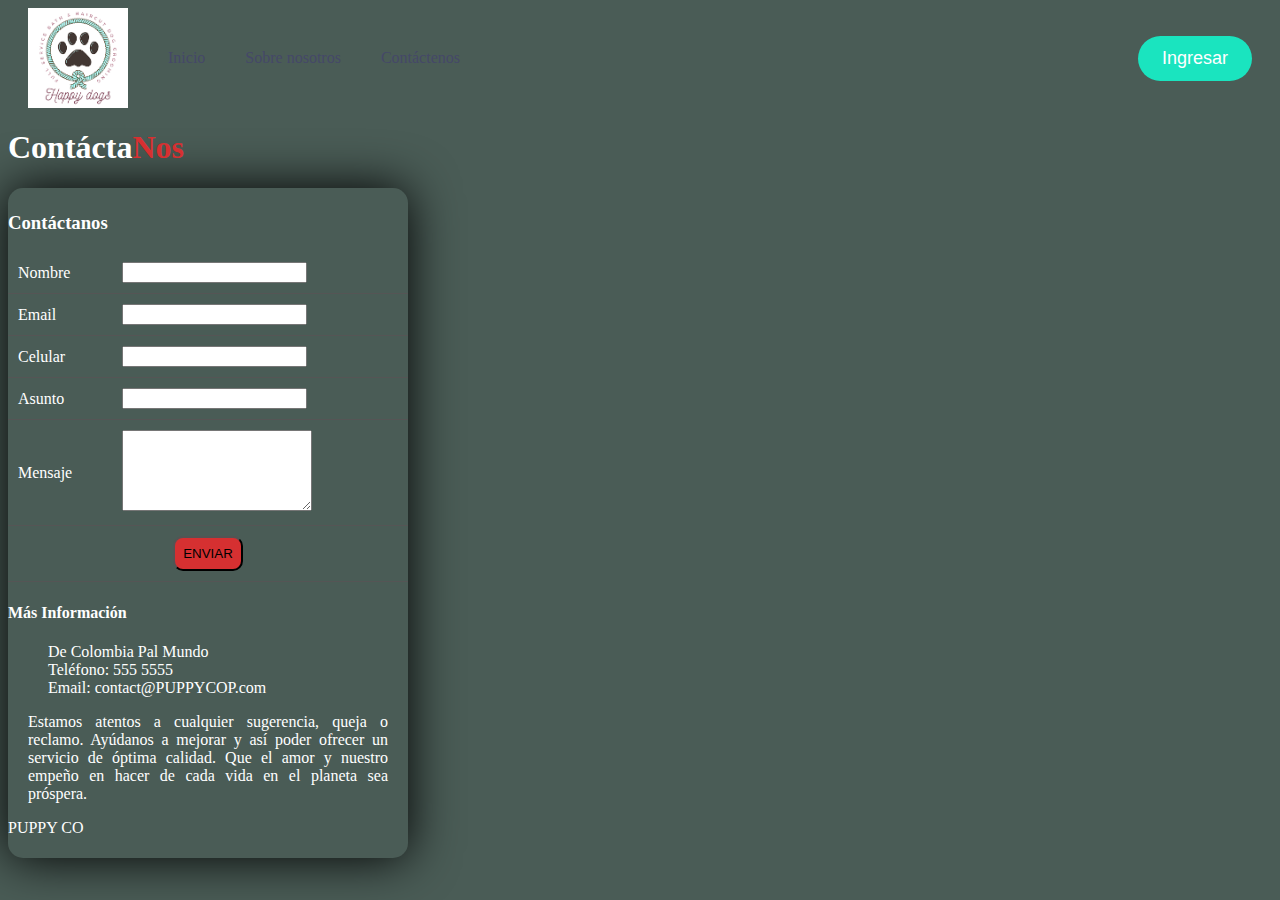
==== contactUs.html @ a5dccf6e "Se actualizan cambios" ====
<!DOCTYPE html>
<html lang="es">
<head>
    <meta charset="UTF-8">
    <meta name="viewport" content="width=device-width, initial-scale=1.0">
    <title>Contáctanos</title>
    <link rel="stylesheet" href="stylecontact.css">
    <link rel="stylesheet" href="style.css">
    <link rel="stylesheet" href="footer.css">
</head>
<body>
    <header>
        <div class="header__navigation">
          <img src="Pic/logo blog  de perros.png" alt="Logo Blog de Perros" width="100" height="100"> 
          <nav>
            <ul>
              <li><a href="index.html">Inicio</a></li>
              <li><a href="sobreNosotros.html">Sobre nosotros</a></li>
              <li><a href="contacto.html">Contáctenos</a></li>
            </ul>
          </nav>
        </div>
        <div class="header__settings">
          <button>Ingresar</button>
        </div>
    </header>
    <div class="content">
        <h1 class="contacta">Contácta<span>Nos</span></h1>

        <div class="contenedor">
            <div class="formulario">
                <h3>Contáctanos</h3>
                <form action="">
                    <table>
                        <tr>
                            <td><label for="fullname">Nombre</label></td>    
                            <td><input type="text" name="fullname" id="fullname" required></td>
                        </tr>
                        <tr>
                            <td><label for="email">Email</label></td>    
                            <td><input type="email" name="email" id="email" required></td>
                        </tr>
                        <tr>
                            <td><label for="phone">Celular</label></td>    
                            <td><input type="tel" name="phone" id="phone" required></td>
                        </tr>
                        <tr>
                            <td><label for="affair">Asunto</label></td>    
                            <td><input type="text" name="affair" id="affair" required></td>
                        </tr>
                        <tr>
                            <td><label for="message">Mensaje</label></td>    
                            <td><textarea name="message" id="message" rows="5" cols="21" required></textarea></td>
                        </tr>
                        <tr>
                            <td colspan="2" style="text-align: center;">
                                <button type="submit">ENVIAR</button>
                            </td>
                        </tr>
                    </table>
                </form>
            </div>

            <div class="info">
                <h4>Más Información</h4>
                <ul>
                    <li>De Colombia Pal Mundo</li>
                    <li>Teléfono: 555 5555</li>
                    <li>Email: contact@PUPPYCOP.com</li>
                </ul>
                <p id="pchachara">
                    Estamos atentos a cualquier sugerencia, queja o reclamo. Ayúdanos a mejorar y así poder ofrecer un servicio de óptima calidad. Que el amor y nuestro empeño en hacer de cada vida en el planeta sea próspera.
                </p>
                <p>PUPPY CO</p>
            </div>
        </div>
    </div>
</body>
</html>
---- stylecontact.css ----
* {
    box-sizing: border-box;
}

body {
    background: rgb(74, 92, 86); 
    color: white;
}

.content {
    width: 400px;
}

.contacta span{
    color: #d63031;
}

.contenedor {
    box-shadow: 0 0 50px 0 black;
    border-radius: 15px;
    padding-top: 5px;
    padding-bottom: 5px;
}

.formulario form button {
    background: #d63031;
    padding: 8px;
    border-radius: 10px;
}

.formulario form button:hover,
.formulario form button:focus {
    background: red;
    color: white;
    transition: background-color 2s ease-out;
    cursor: pointer;
}

.info li {
    text-align: left;
    list-style: none;
}

table {
 border-spacing: 15px;   
}

#pchachara {
    padding-left: 20px;
    padding-right: 20px;
    text-align: justify;
}
---- style.css ----
header {
  display: flex;
  justify-content: space-between;
  margin: 0px 20px;
}

.header__navigation {
  display: flex;
  align-items: center;
}

nav ul { 
  display: flex;
  gap: 40px;
  list-style: none;
}

nav ul a { 
  color: #454868;
  text-decoration: none;
}

.header__settings {
  display: flex;
  align-items: center;
  gap: 70px;
}

.header__settings div {
  display: flex;
  align-items: center;
  gap: 10px;
  font-family: 'Jost', sans-serif;
  font-weight: 400;
  color: #454868;

}
.header__settings button {
  background-color: #1ae4bf;
  color: white;
  padding: 12px 24px;
  text-align: center;
  text-decoration: none;
  display: inline-block;
  font-size: 18px;
  border: none; 
  border-radius: 25px;
  cursor: pointer;
  transition: all 0.3s ease;
}

.header__settings button:hover {
  background-color: #c2185b;
  color: #fff;
  transform: translateY(-2px);
}

.header__settings button:active {
  background-color: #3e8e41;
  transform: translateY(2px);
}
---- footer.css ----
#footer {
    background-color: #fff;
    padding: 600px 900;
  
}

.footer__info {
    align-items: center;
    justify-content: space-between;
    margin-bottom: 20px;
}

.footer__info img {
    width: 200px;
    height: auto;
}

.footer__info div {
    max-width: 500px;
}

.footer__info p {
    margin: 0 0 10px 0;
}

.footer__info form {
    display: flex;
    flex-direction: column;
}

.footer__info input[type="email"] {
    padding: 10px;
    margin-bottom: 10px;
    border: none;
    border-radius: 5px;
    outline: none;
}

.button--pink {
    background-color: #1ae4bf;
    color: white;
    border: none;
    padding: 10px 20px;
    border-radius: 5px;
    cursor: pointer;
    transition: background-color 0.3s ease;
}

.button--pink:hover {
    background-color: #c2185b;
}

table {
    width: 100%;
    border-collapse: collapse;
}

table th, table td {
    padding: 10px;
    text-align: left;
}

table th {
    background-color: #444;
    color: #fff;
}

table td {
    border-bottom: 1px solid #555;
}

table a {
    color: #e91e63;
    text-decoration: none;
}

table a:hover {
    text-decoration: underline;
}
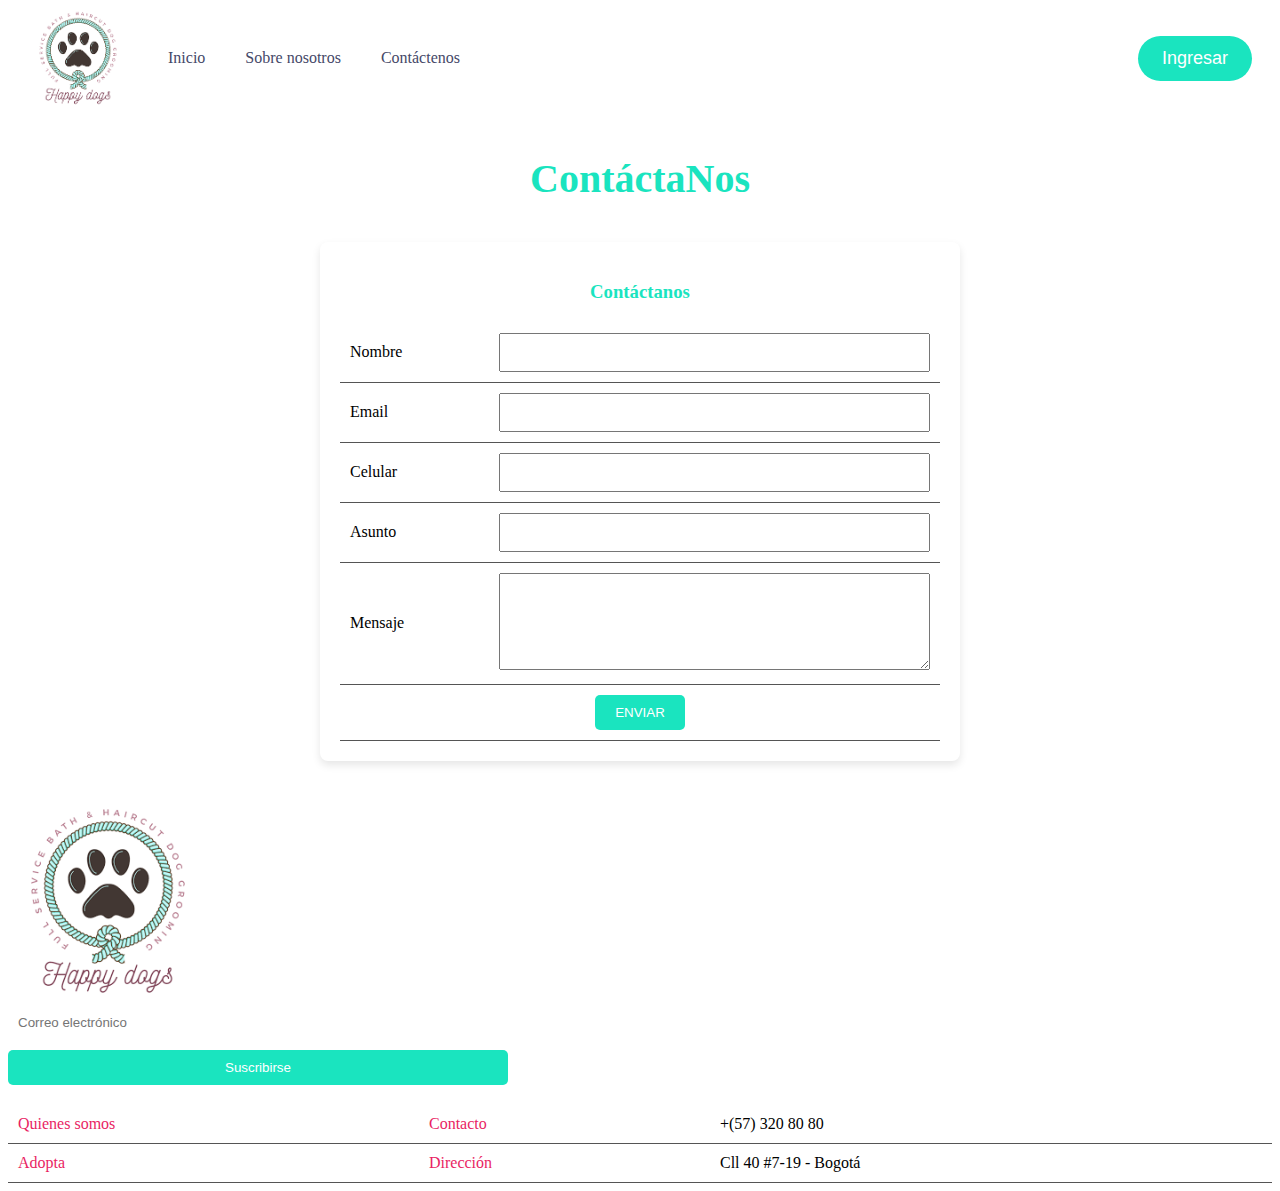
==== commit 2d128849: "Hemos terminado" ====
--- a/contactUs.html
+++ b/contactUs.html
@@ -11,69 +11,86 @@
 <body>
     <header>
         <div class="header__navigation">
-          <img src="Pic/logo blog  de perros.png" alt="Logo Blog de Perros" width="100" height="100"> 
-          <nav>
-            <ul>
-              <li><a href="index.html">Inicio</a></li>
-              <li><a href="sobreNosotros.html">Sobre nosotros</a></li>
-              <li><a href="contacto.html">Contáctenos</a></li>
-            </ul>
-          </nav>
+            <img src="Pic/logo blog  de perros.png" alt="Logo Blog de Perros" width="100" height="100"> 
+            <nav>
+                <ul>
+                    <li><a href="index.html">Inicio</a></li>
+                    <li><a href="sobreNosotros.html">Sobre nosotros</a></li>
+                    <li><a href="contactUs.html">Contáctenos</a></li>
+                </ul>
+            </nav>
         </div>
         <div class="header__settings">
-          <button>Ingresar</button>
+            <button>Ingresar</button>
         </div>
     </header>
-    <div class="content">
+    
+    <main>
         <h1 class="contacta">Contácta<span>Nos</span></h1>
 
         <div class="contenedor">
-            <div class="formulario">
-                <h3>Contáctanos</h3>
-                <form action="">
-                    <table>
-                        <tr>
-                            <td><label for="fullname">Nombre</label></td>    
-                            <td><input type="text" name="fullname" id="fullname" required></td>
-                        </tr>
-                        <tr>
-                            <td><label for="email">Email</label></td>    
-                            <td><input type="email" name="email" id="email" required></td>
-                        </tr>
-                        <tr>
-                            <td><label for="phone">Celular</label></td>    
-                            <td><input type="tel" name="phone" id="phone" required></td>
-                        </tr>
-                        <tr>
-                            <td><label for="affair">Asunto</label></td>    
-                            <td><input type="text" name="affair" id="affair" required></td>
-                        </tr>
-                        <tr>
-                            <td><label for="message">Mensaje</label></td>    
-                            <td><textarea name="message" id="message" rows="5" cols="21" required></textarea></td>
-                        </tr>
-                        <tr>
-                            <td colspan="2" style="text-align: center;">
-                                <button type="submit">ENVIAR</button>
-                            </td>
-                        </tr>
-                    </table>
+            <div class="card">
+                <div class="formulario">
+                    <h3>Contáctanos</h3>
+                    <form action="">
+                        <table>
+                            <tr>
+                                <td><label for="fullname">Nombre</label></td>    
+                                <td><input type="text" name="fullname" id="fullname" required></td>
+                            </tr>
+                            <tr>
+                                <td><label for="email">Email</label></td>    
+                                <td><input type="email" name="email" id="email" required></td>
+                            </tr>
+                            <tr>
+                                <td><label for="phone">Celular</label></td>    
+                                <td><input type="tel" name="phone" id="phone" required></td>
+                            </tr>
+                            <tr>
+                                <td><label for="affair">Asunto</label></td>    
+                                <td><input type="text" name="affair" id="affair" required></td>
+                            </tr>
+                            <tr>
+                                <td><label for="message">Mensaje</label></td>    
+                                <td><textarea name="message" id="message" rows="5" cols="21" required></textarea></td>
+                            </tr>
+                            <tr>
+                                <td colspan="2" style="text-align: center;">
+                                    <button type="submit">ENVIAR</button>
+                                </td>
+                            </tr>
+                        </table>
+                    </form>
+                </div>
+            </div>
+        </div>
+    </main>
+
+    <footer id="footer">
+        <div class="footer__info">
+            <img src="Pic/logo blog  de perros.png" alt="Logo" width="200" height="175">
+            <div>
+                <form>
+                    <input type="email" name="user_email" placeholder="Correo electrónico">
+                    <button class="button--pink">Suscribirse</button>
                 </form>
             </div>
+        </div>
 
-            <div class="info">
-                <h4>Más Información</h4>
-                <ul>
-                    <li>De Colombia Pal Mundo</li>
-                    <li>Teléfono: 555 5555</li>
-                    <li>Email: contact@PUPPYCOP.com</li>
-                </ul>
-                <p id="pchachara">
-                    Estamos atentos a cualquier sugerencia, queja o reclamo. Ayúdanos a mejorar y así poder ofrecer un servicio de óptima calidad. Que el amor y nuestro empeño en hacer de cada vida en el planeta sea próspera.
-                </p>
-                <p>PUPPY CO</p>
-            </div>
+        <div>
+            <table>
+                <tr>
+                    <td><a href="#">Quienes somos</a></td>
+                    <td><a href="#">Contacto</a></td>
+                    <td>+(57) 320 80 80</td>
+                </tr>
+                <tr>
+                    <td><a href="#">Adopta</a></td>
+                    <td><a href="#">Dirección</a></td>
+                    <td>Cll 40 #7-19 - Bogotá</td>
+                </tr>
+            </table>
         </div>
-    </div>
+    </footer>
 </body>
 </html>
--- a/stylecontact.css
+++ b/stylecontact.css
@@ -1,52 +1,76 @@
-* {
-    box-sizing: border-box;
+main {
+    display: flex;
+    flex-direction: column;
+    align-items: center;
+    justify-content: center;
+    text-align: center;
+    padding: 20px;
 }
 
-body {
-    background: rgb(74, 92, 86); 
-    color: white;
+/* Estilos para la tarjeta */
+.card {
+    background-color: #fff;
+    border-radius: 8px;
+    box-shadow: 0 4px 8px rgba(0, 0, 0, 0.1);
+    padding: 20px;
+    width: 100%;
+    max-width: 600px;
+    margin: 20px;
 }
 
-.content {
-    width: 400px;
+/* Centrar el título principal */
+.contacta {
+    font-size: 2.5em;
+    margin-bottom: 20px;
+    color: #1ae4bf; /* Color de los títulos principales */
 }
 
-.contacta span{
-    color: #d63031;
+.contacta span {
+    color: #1ae4bf; /* Color de acento para la palabra "Nos" */
 }
 
+/* Centrar el contenedor del formulario */
 .contenedor {
-    box-shadow: 0 0 50px 0 black;
-    border-radius: 15px;
-    padding-top: 5px;
-    padding-bottom: 5px;
+    display: flex;
+    justify-content: center;
+    width: 100%;
 }
 
-.formulario form button {
-    background: #d63031;
-    padding: 8px;
-    border-radius: 10px;
+/* Estilos para el formulario */
+.formulario {
+    max-width: 600px;
+    width: 100%;
 }
 
-.formulario form button:hover,
-.formulario form button:focus {
-    background: red;
-    color: white;
-    transition: background-color 2s ease-out;
+.formulario h3 {
+    margin-bottom: 20px;
+    color: #1ae4bf; /* Color de los subtítulos */
+}
+
+table {
+    width: 100%;
+    border-spacing: 0;
+}
+
+td {
+    padding: 10px;
+}
+
+input[type="text"], input[type="email"], input[type="tel"], textarea {
+    width: 100%;
+    padding: 10px;
+    box-sizing: border-box; /* Asegura que el padding no afecte el ancho total */
+}
+
+button {
+    padding: 10px 20px;
+    background-color: #1ae4bf; /* Color del botón */
+    color: #fff;
+    border: none;
+    border-radius: 5px;
     cursor: pointer;
 }
 
-.info li {
-    text-align: left;
-    list-style: none;
+button:hover {
+    background-color: #c2185b; /* Color del botón al pasar el mouse */
 }
-
-table {
- border-spacing: 15px;   
-}
-
-#pchachara {
-    padding-left: 20px;
-    padding-right: 20px;
-    text-align: justify;
-}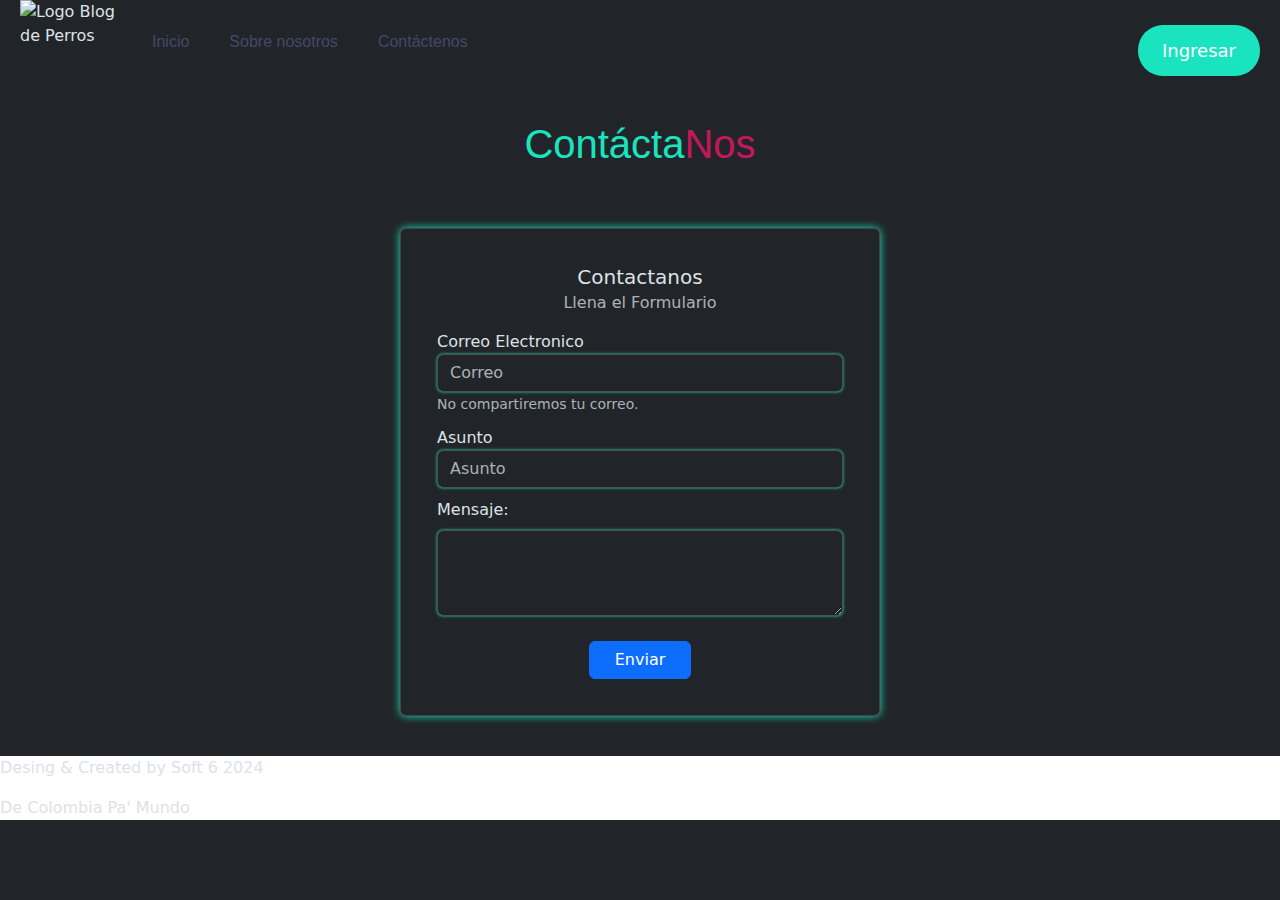
==== commit d1564f4b: "mejorando sobrenosotros y contacto" ====
--- a/contactUs.html
+++ b/contactUs.html
@@ -1,5 +1,5 @@
 <!DOCTYPE html>
-<html lang="es">
+<html lang="es" data-bs-theme="dark">
 <head>
     <meta charset="UTF-8">
     <meta name="viewport" content="width=device-width, initial-scale=1.0">
@@ -7,11 +7,12 @@
     <link rel="stylesheet" href="stylecontact.css">
     <link rel="stylesheet" href="style.css">
     <link rel="stylesheet" href="footer.css">
+    <link href="https://cdn.jsdelivr.net/npm/bootstrap@5.3.3/dist/css/bootstrap.min.css" rel="stylesheet" integrity="sha384-QWTKZyjpPEjISv5WaRU9OFeRpok6YctnYmDr5pNlyT2bRjXh0JMhjY6hW+ALEwIH" crossorigin="anonymous">
 </head>
 <body>
     <header>
         <div class="header__navigation">
-            <img src="Pic/logo blog  de perros.png" alt="Logo Blog de Perros" width="100" height="100"> 
+            <img src="Pic/logo_blog__de_perros.png" alt="Logo Blog de Perros" width="100" height="100"> 
             <nav>
                 <ul>
                     <li><a href="index.html">Inicio</a></li>
@@ -26,71 +27,46 @@
     </header>
     
     <main>
+
         <h1 class="contacta">Contácta<span>Nos</span></h1>
+        <div class="d-flex justify-content-center" >
+        <div class="card" style="width: 30rem;">
+            <div class="card-body">
+                <h5 class="card-title">Contactanos</h5>
+                <h6 class="card-subtitle mb-2 text-muted">Llena el Formulario</h6>
+                <form>
+                <div class="form-group">
+                  <label for="exampleInputEmail1">Correo Electronico</label>
+                  <input type="email" class="form-control" id="exampleInputEmail1" aria-describedby="emailHelp" placeholder="Correo">
+                  <small id="emailHelp" class="form-text text-muted">No compartiremos tu correo.</small>
+                </div>
+                <div class="form-group">
+                  <label for="exampleInputPassword1">Asunto</label>
+                  <input type="text" class="form-control" id="exampleInputPassword1" placeholder="Asunto">
+                </div>
+                <div class="form-group">
+                    <label for="exampleFormControlTextarea1" class="form-label">Mensaje:</label>
+                    <textarea class="form-control" id="exampleFormControlTextarea1" rows="3"></textarea>
+                </div>
+                
+                <div class="d-flex justify-content-center">
+                    <button type="submit" class="btn btn-primary ">Enviar</button>
+                </div>
+                
+                
+            </form>
 
-        <div class="contenedor">
-            <div class="card">
-                <div class="formulario">
-                    <h3>Contáctanos</h3>
-                    <form action="">
-                        <table>
-                            <tr>
-                                <td><label for="fullname">Nombre</label></td>    
-                                <td><input type="text" name="fullname" id="fullname" required></td>
-                            </tr>
-                            <tr>
-                                <td><label for="email">Email</label></td>    
-                                <td><input type="email" name="email" id="email" required></td>
-                            </tr>
-                            <tr>
-                                <td><label for="phone">Celular</label></td>    
-                                <td><input type="tel" name="phone" id="phone" required></td>
-                            </tr>
-                            <tr>
-                                <td><label for="affair">Asunto</label></td>    
-                                <td><input type="text" name="affair" id="affair" required></td>
-                            </tr>
-                            <tr>
-                                <td><label for="message">Mensaje</label></td>    
-                                <td><textarea name="message" id="message" rows="5" cols="21" required></textarea></td>
-                            </tr>
-                            <tr>
-                                <td colspan="2" style="text-align: center;">
-                                    <button type="submit">ENVIAR</button>
-                                </td>
-                            </tr>
-                        </table>
-                    </form>
-                </div>
+              
             </div>
+          </div>
         </div>
     </main>
 
     <footer id="footer">
-        <div class="footer__info">
-            <img src="Pic/logo blog  de perros.png" alt="Logo" width="200" height="175">
-            <div>
-                <form>
-                    <input type="email" name="user_email" placeholder="Correo electrónico">
-                    <button class="button--pink">Suscribirse</button>
-                </form>
-            </div>
-        </div>
+           <p>Desing & Created by Soft 6 2024</p>
+           <p>De Colombia Pa' Mundo</p>
+    </footer>
 
-        <div>
-            <table>
-                <tr>
-                    <td><a href="#">Quienes somos</a></td>
-                    <td><a href="#">Contacto</a></td>
-                    <td>+(57) 320 80 80</td>
-                </tr>
-                <tr>
-                    <td><a href="#">Adopta</a></td>
-                    <td><a href="#">Dirección</a></td>
-                    <td>Cll 40 #7-19 - Bogotá</td>
-                </tr>
-            </table>
-        </div>
-    </footer>
+    <script src="https://cdn.jsdelivr.net/npm/bootstrap@5.3.3/dist/js/bootstrap.bundle.min.js" integrity="sha384-YvpcrYf0tY3lHB60NNkmXc5s9fDVZLESaAA55NDzOxhy9GkcIdslK1eN7N6jIeHz" crossorigin="anonymous"></script>
 </body>
 </html>
--- a/stylecontact.css
+++ b/stylecontact.css
@@ -1,76 +1,57 @@
 main {
-    display: flex;
-    flex-direction: column;
-    align-items: center;
-    justify-content: center;
-    text-align: center;
     padding: 20px;
+
 }
 
 /* Estilos para la tarjeta */
 .card {
-    background-color: #fff;
+    background-color: #181212;
     border-radius: 8px;
-    box-shadow: 0 4px 8px rgba(0, 0, 0, 0.1);
     padding: 20px;
     width: 100%;
     max-width: 600px;
     margin: 20px;
+    box-shadow: 0 0 8px #1ae4bf;
+
+}
+
+.card:hover {
+    transform: scale(110%);
+    transition: 2s;
 }
 
 /* Centrar el título principal */
 .contacta {
     font-size: 2.5em;
-    margin-bottom: 20px;
+    margin-bottom: 40px;
     color: #1ae4bf; /* Color de los títulos principales */
+    font-family: Arial, Helvetica, sans-serif;
+    text-align: center;
+
 }
 
 .contacta span {
-    color: #1ae4bf; /* Color de acento para la palabra "Nos" */
+    color: #c2185b; /* Color de acento para la palabra "Nos" */
 }
 
-/* Centrar el contenedor del formulario */
-.contenedor {
-    display: flex;
-    justify-content: center;
-    width: 100%;
+.card-title,
+.card-subtitle {
+    text-align: center;
 }
 
-/* Estilos para el formulario */
-.formulario {
-    max-width: 600px;
-    width: 100%;
+form .btn {
+    display: flex;
+    text-align: center;
+    justify-content: center;
+    margin-top: 25px;
+    padding-left: 25px;
+    padding-right: 25px;
 }
 
-.formulario h3 {
-    margin-bottom: 20px;
-    color: #1ae4bf; /* Color de los subtítulos */
+label {
+    margin-top: 10px;
 }
 
-table {
-    width: 100%;
-    border-spacing: 0;
-}
-
-td {
-    padding: 10px;
-}
-
-input[type="text"], input[type="email"], input[type="tel"], textarea {
-    width: 100%;
-    padding: 10px;
-    box-sizing: border-box; /* Asegura que el padding no afecte el ancho total */
-}
-
-button {
-    padding: 10px 20px;
-    background-color: #1ae4bf; /* Color del botón */
-    color: #fff;
-    border: none;
-    border-radius: 5px;
-    cursor: pointer;
-}
-
-button:hover {
-    background-color: #c2185b; /* Color del botón al pasar el mouse */
-}
+input, textarea{
+    box-shadow: 0 0 3px #1ae4bf;
+}--- a/style.css
+++ b/style.css
@@ -18,6 +18,7 @@
 nav ul a { 
   color: #454868;
   text-decoration: none;
+  font-family: Arial, Helvetica, sans-serif;
 }
 
 .header__settings {
@@ -60,6 +61,30 @@
   transform: translateY(2px);
 }
 
+.container {
+font-family: Arial, Helvetica, sans-serif;
+}
+
+a:hover {
+  color:#c2185b;
+  cursor: pointer;
+  text-decoration: underline;
+}
+
+.row {
+  display: flex;
+}
+
+.col-4 {
+  flex: 50%;
+  margin-bottom: 50px;
+  margin-top: 30px;
+}
+
+.display-1:hover {
+  color:#c2185b;
+  cursor: pointer;
+}
 
 
 
@@ -67,3 +92,6 @@
 
 
 
+
+
+
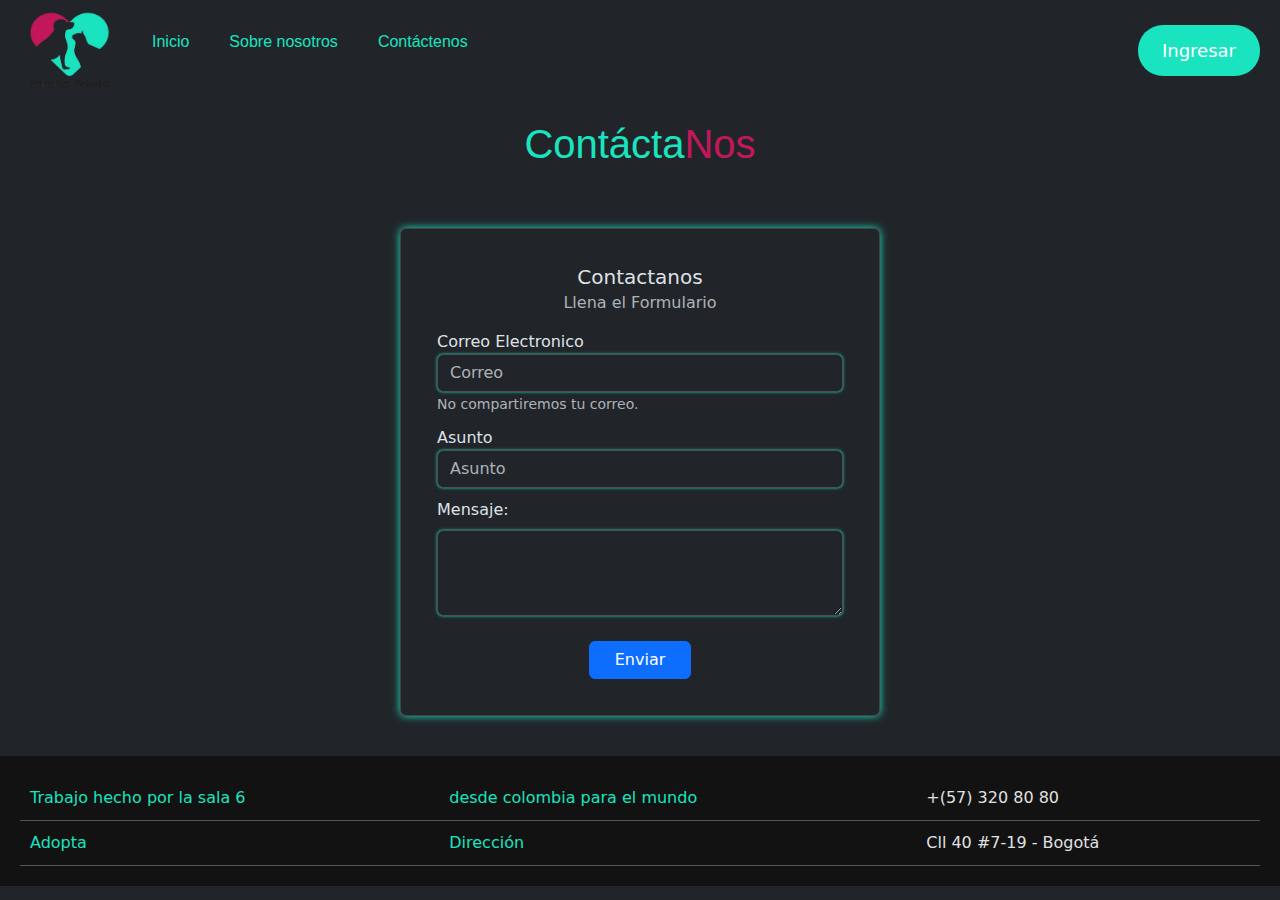
==== commit e45c5151: "Cambio logo y footer y header" ====
--- a/contactUs.html
+++ b/contactUs.html
@@ -12,17 +12,18 @@
 <body>
     <header>
         <div class="header__navigation">
-            <img src="Pic/logo_blog__de_perros.png" alt="Logo Blog de Perros" width="100" height="100"> 
-            <nav>
-                <ul>
-                    <li><a href="index.html">Inicio</a></li>
-                    <li><a href="sobreNosotros.html">Sobre nosotros</a></li>
-                    <li><a href="contactUs.html">Contáctenos</a></li>
-                </ul>
-            </nav>
+          <img src="Pic/logo_perros-removebg-preview.png" alt="Logo Blog de Perros" width="100" height="100">
+          <nav>
+            <ul>
+              <li><a href="index.html">Inicio</a></li>
+              <li><a href="sobreNosotros.html">Sobre nosotros</a></li>
+              <li><a href="contactUs.html">Contáctenos</a></li>
+            </ul>
+          </nav>
         </div>
+    
         <div class="header__settings">
-            <button>Ingresar</button>
+          <button>Ingresar</button>
         </div>
     </header>
     
@@ -50,7 +51,7 @@
                 </div>
                 
                 <div class="d-flex justify-content-center">
-                    <button type="submit" class="btn btn-primary ">Enviar</button>
+                    <button type="submit" class="btn btn-primary">Enviar</button>
                 </div>
                 
                 
@@ -63,9 +64,21 @@
     </main>
 
     <footer id="footer">
-           <p>Desing & Created by Soft 6 2024</p>
-           <p>De Colombia Pa' Mundo</p>
-    </footer>
+        <div>
+          <table>
+            <tr>
+              <td><a href="#">Trabajo hecho por la sala 6</a></td>
+              <td><a href="#">desde colombia para el mundo</a></td>
+              <td>+(57) 320 80 80</td>
+            </tr>
+            <tr>
+              <td><a href="#">Adopta</a></td>
+              <td><a href="#">Dirección</a></td>
+              <td>Cll 40 #7-19 - Bogotá</td>
+            </tr>
+          </table>
+        </div>
+      </footer>
 
     <script src="https://cdn.jsdelivr.net/npm/bootstrap@5.3.3/dist/js/bootstrap.bundle.min.js" integrity="sha384-YvpcrYf0tY3lHB60NNkmXc5s9fDVZLESaAA55NDzOxhy9GkcIdslK1eN7N6jIeHz" crossorigin="anonymous"></script>
 </body>
--- a/style.css
+++ b/style.css
@@ -16,7 +16,7 @@
 }
 
 nav ul a { 
-  color: #454868;
+  color: #1ae4bf;
   text-decoration: none;
   font-family: Arial, Helvetica, sans-serif;
 }
--- a/footer.css
+++ b/footer.css
@@ -1,10 +1,11 @@
 #footer {
-    background-color: #fff;
-    padding: 600px 900;
-  
+    background-color: #121212;
+    color: #e0e0e0;
+    padding: 20px;
 }
 
 .footer__info {
+    display: flex;
     align-items: center;
     justify-content: space-between;
     margin-bottom: 20px;
@@ -31,8 +32,10 @@
 .footer__info input[type="email"] {
     padding: 10px;
     margin-bottom: 10px;
-    border: none;
+    border: 1px solid #333;
     border-radius: 5px;
+    background-color: #1e1e1e;
+    color: #e0e0e0;
     outline: none;
 }
 
@@ -50,6 +53,10 @@
     background-color: #c2185b;
 }
 
+.button--pink:active {
+    background-color: #c2185b;
+}
+
 table {
     width: 100%;
     border-collapse: collapse;
@@ -61,16 +68,17 @@
 }
 
 table th {
-    background-color: #444;
-    color: #fff;
+    background-color: #333;
+    color: #e0e0e0;
 }
 
 table td {
     border-bottom: 1px solid #555;
+    color: #e0e0e0;
 }
 
 table a {
-    color: #e91e63;
+    color: #1ae4bf;
     text-decoration: none;
 }
 
